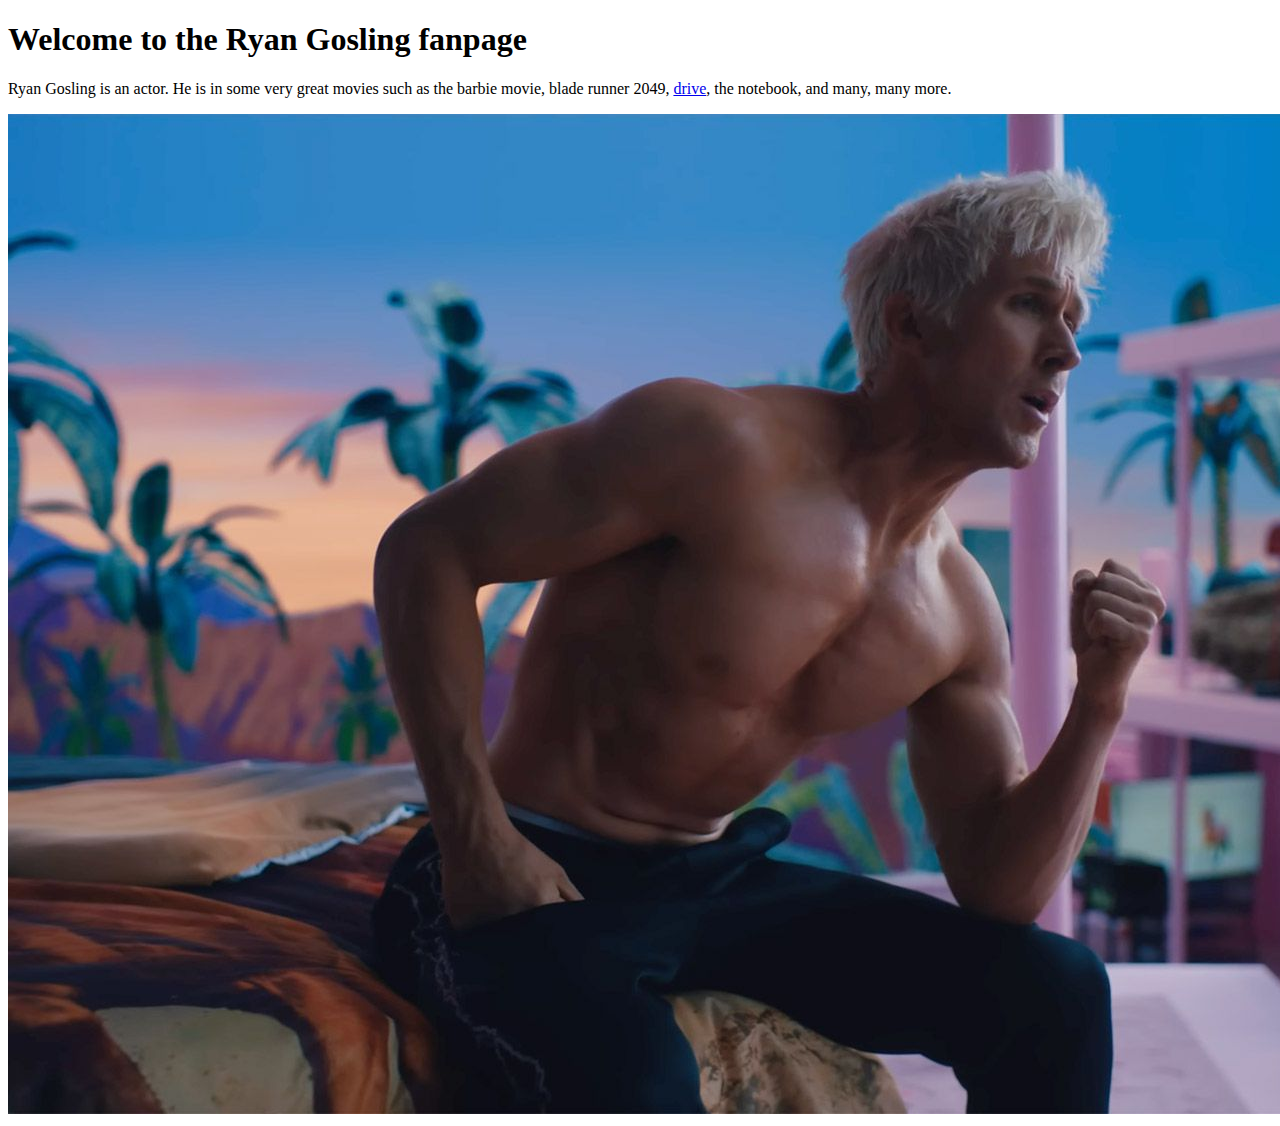
==== index.html @ bbe04ef3 "created initial webpage with image of ryan gosling, some text, title, and favicon" ====
<!doctype html>
<html lang="en-US">
  <head>
    <meta name = "author" content = "Jonah Lewis">
    <meta name = "description"
    content = "A fan page created for the actor Ryan Gosling that I created to
    help me learn how to create web pages. I used the mozilla web developer 
    course to do this."
    <meta charset="utf-8" />
    <title>Ryan Gosling's Fan Page</title>
    <link rel = "icon" href = "icons/favicon.ico" type = "image/x-icon">

  </head>
  <body>
    <h1>Welcome to the Ryan Gosling fanpage</h1>

    <p>Ryan Gosling is an actor. He is in some very great movies
        such as the barbie movie, blade runner 2049, 
        
        <a href = "https://en.wikipedia.org/wiki/Drive_(2011_film)" title = "drive (2011 film) - wikipedia">drive</a>,
        the notebook, and many, many more. 
    </p>

    <img src = "images/ryan-gosling-ken.jpg" alt = "An image of Ryan Gosling in the Barbie movie">
  </body>
</html>
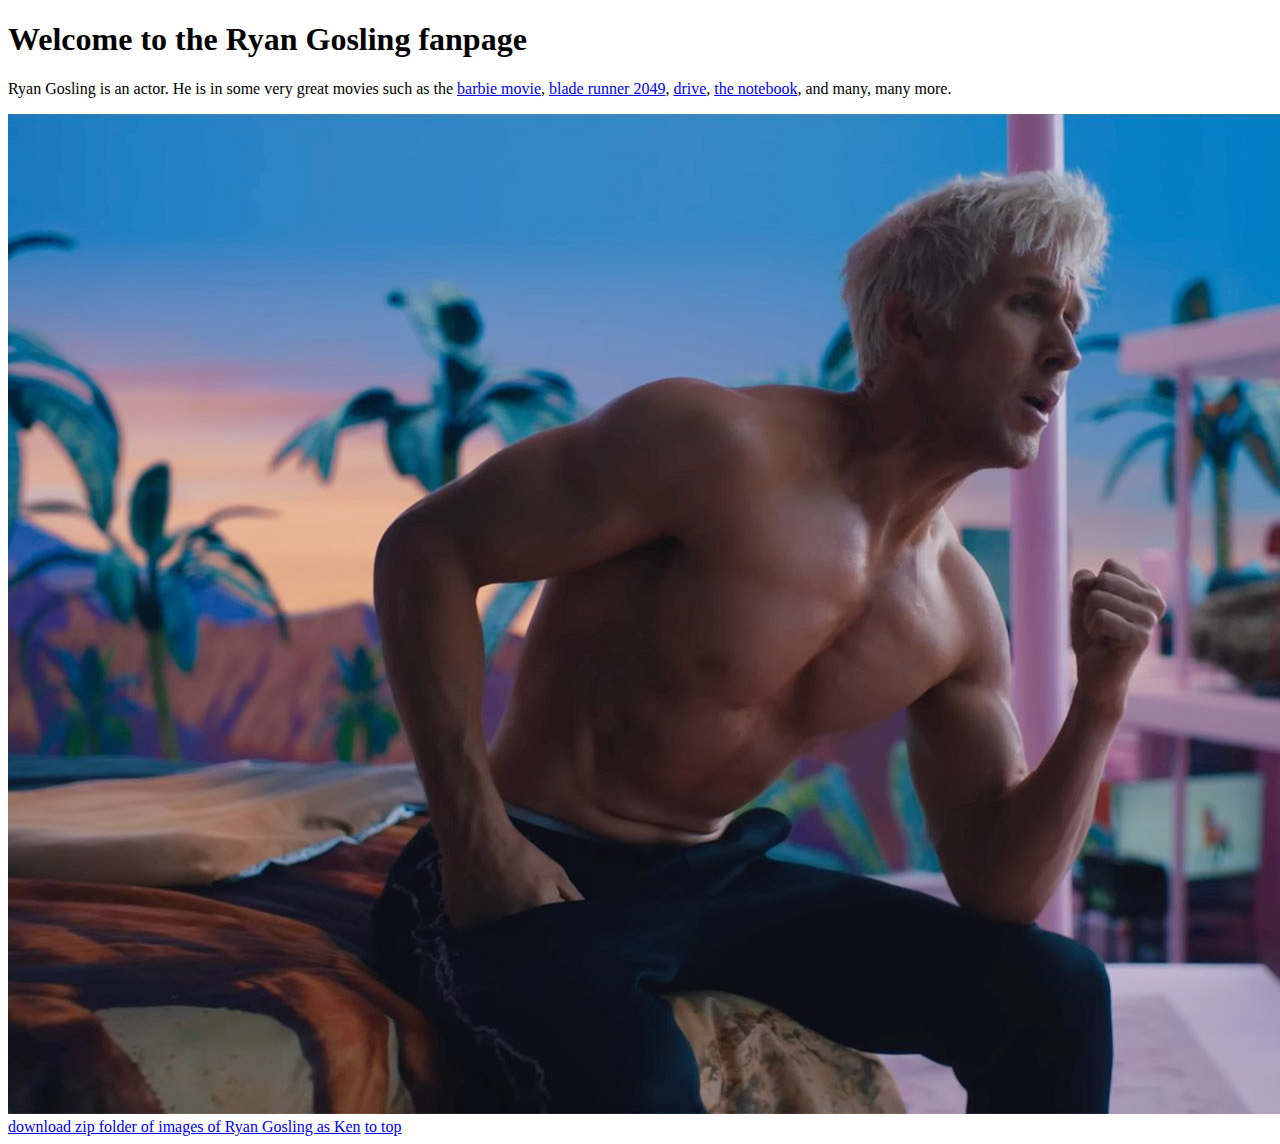
==== commit 06e10702: "add links to ryan gosling movies. add link to top of page. add file download link for ken image" ====
--- a/index.html
+++ b/index.html
@@ -9,18 +9,28 @@
     <meta charset="utf-8" />
     <title>Ryan Gosling's Fan Page</title>
     <link rel = "icon" href = "icons/favicon.ico" type = "image/x-icon">
+    <link rel = "stylesheet" href = "styles/my-css-file.css">
 
   </head>
   <body>
-    <h1>Welcome to the Ryan Gosling fanpage</h1>
+    <h1 id = "top">Welcome to the Ryan Gosling fanpage</h1>
 
     <p>Ryan Gosling is an actor. He is in some very great movies
-        such as the barbie movie, blade runner 2049, 
+        such as the 
+        
+        <a href = "https://en.wikipedia.org/wiki/Barbie_(film)" title = "barbie movie - wikipdia article">barbie movie</a>, 
+        <a href = "https://en.wikipedia.org/wiki/Blade_Runner_2049" title = "blade runner 2049 - wikipdia article">blade runner 2049</a>, 
         
         <a href = "https://en.wikipedia.org/wiki/Drive_(2011_film)" title = "drive (2011 film) - wikipedia">drive</a>,
-        the notebook, and many, many more. 
+        
+        <a href = "https://en.wikipedia.org/wiki/The_Notebook" title = "the notebook - wikipdia article">the notebook</a>,
+         and many, many more. 
     </p>
 
     <img src = "images/ryan-gosling-ken.jpg" alt = "An image of Ryan Gosling in the Barbie movie">
+    <a href = "images/ryan-gosling-ken.jpg" download = "ryan-gosling-ken.jpg" title = "ryan-goslin-ken.zip">download zip folder of images of Ryan Gosling as Ken</a>
+    <a href = "#top">to top</a>
+    <script src = "scripts/my-js-file.js" defer></script>
+
   </body>
 </html>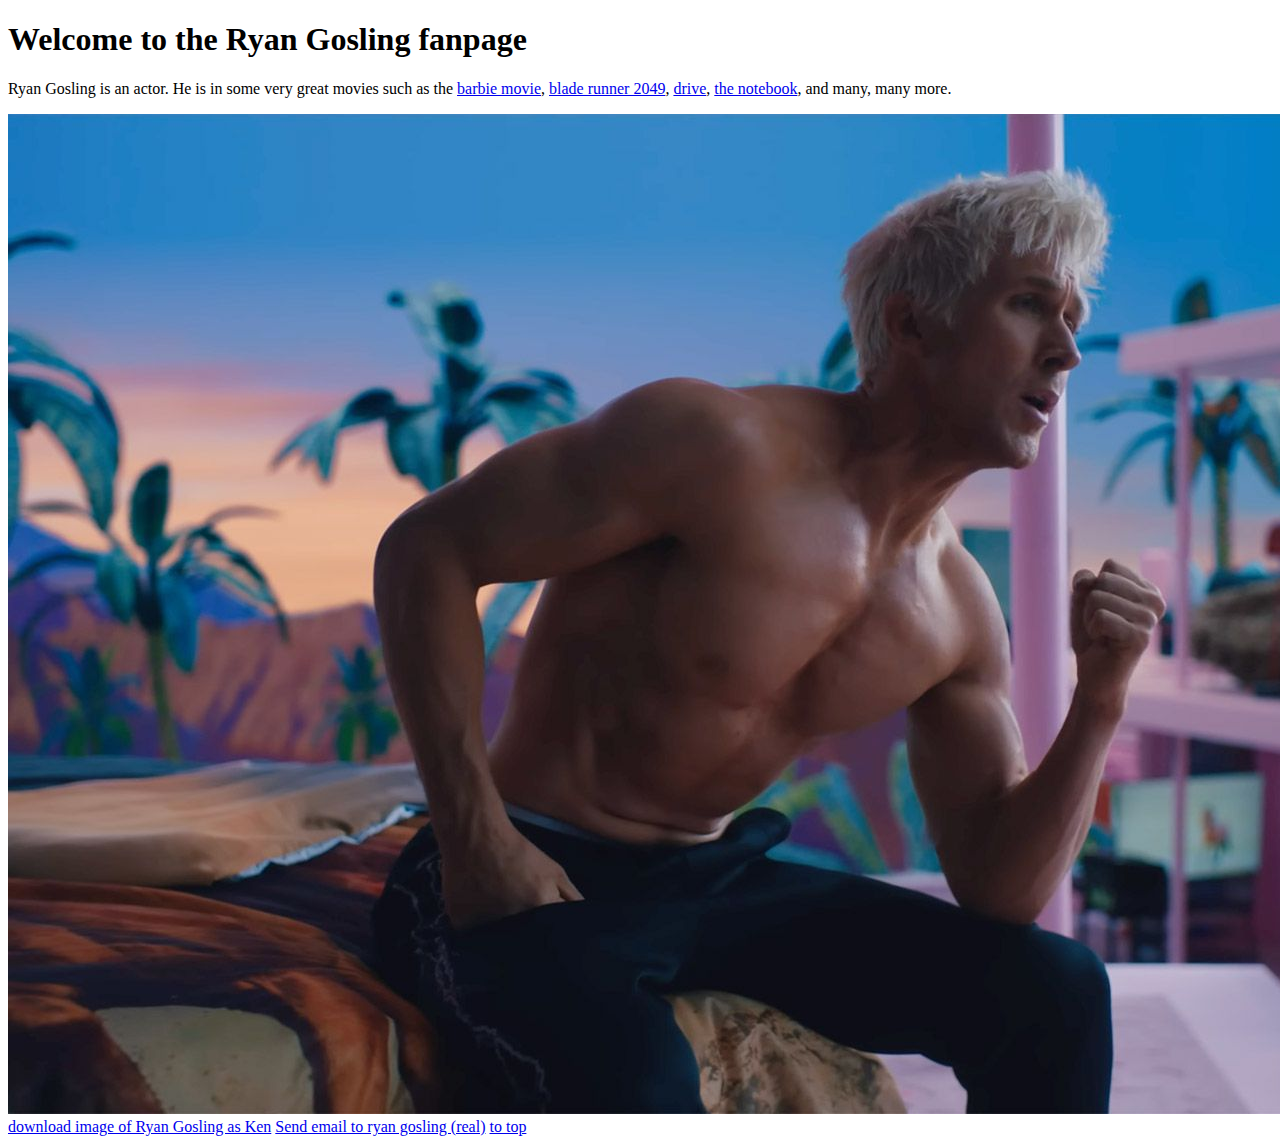
==== commit 6119bf88: "add option to email ryan gosling. Change wording of ryan gosling image download to accurately reflec" ====
--- a/index.html
+++ b/index.html
@@ -28,7 +28,8 @@
     </p>
 
     <img src = "images/ryan-gosling-ken.jpg" alt = "An image of Ryan Gosling in the Barbie movie">
-    <a href = "images/ryan-gosling-ken.jpg" download = "ryan-gosling-ken.jpg" title = "ryan-goslin-ken.zip">download zip folder of images of Ryan Gosling as Ken</a>
+    <a href = "images/ryan-gosling-ken.jpg" download = "ryan-gosling-ken.jpg" title = "ryan-goslin-ken.jpg">download image of Ryan Gosling as Ken</a>
+    <a href = "mailto:ryangoslingsemail@wikipedia.com" title = "ryan gosling's very real email address">Send email to ryan gosling (real)</a>
     <a href = "#top">to top</a>
     <script src = "scripts/my-js-file.js" defer></script>
 
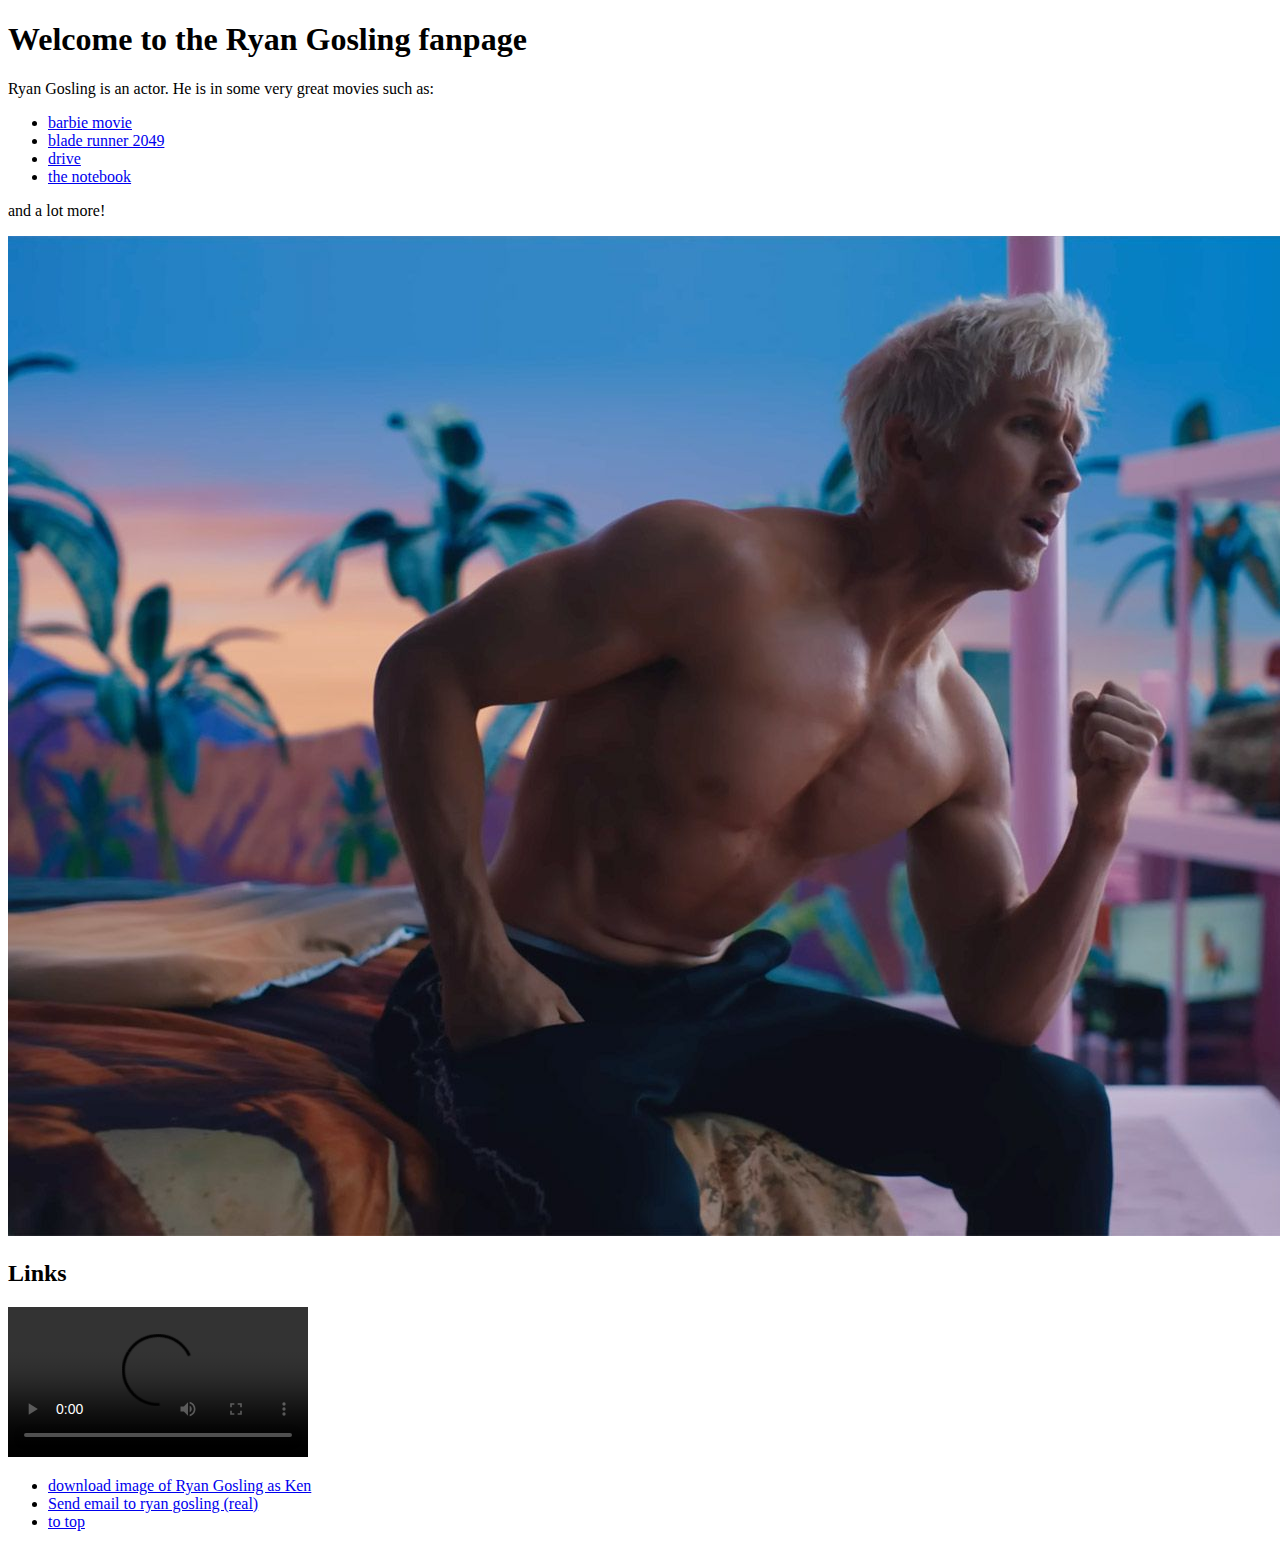
==== commit 10331590: "add video with captions" ====
--- a/index.html
+++ b/index.html
@@ -5,7 +5,7 @@
     <meta name = "description"
     content = "A fan page created for the actor Ryan Gosling that I created to
     help me learn how to create web pages. I used the mozilla web developer 
-    course to do this."
+    course to do this.">
     <meta charset="utf-8" />
     <title>Ryan Gosling's Fan Page</title>
     <link rel = "icon" href = "icons/favicon.ico" type = "image/x-icon">
@@ -16,21 +16,41 @@
     <h1 id = "top">Welcome to the Ryan Gosling fanpage</h1>
 
     <p>Ryan Gosling is an actor. He is in some very great movies
-        such as the 
-        
-        <a href = "https://en.wikipedia.org/wiki/Barbie_(film)" title = "barbie movie - wikipdia article">barbie movie</a>, 
-        <a href = "https://en.wikipedia.org/wiki/Blade_Runner_2049" title = "blade runner 2049 - wikipdia article">blade runner 2049</a>, 
-        
-        <a href = "https://en.wikipedia.org/wiki/Drive_(2011_film)" title = "drive (2011 film) - wikipedia">drive</a>,
-        
-        <a href = "https://en.wikipedia.org/wiki/The_Notebook" title = "the notebook - wikipdia article">the notebook</a>,
-         and many, many more. 
+        such as:
+        <ul>
+          <li>
+            <a href = "https://en.wikipedia.org/wiki/Barbie_(film)" title = "barbie movie - wikipdia article">barbie movie</a>
+          </li>
+          <li>
+            <a href = "https://en.wikipedia.org/wiki/Blade_Runner_2049" title = "blade runner 2049 - wikipdia article">blade runner 2049</a> 
+          </li>
+          
+          <li>
+            <a href = "https://en.wikipedia.org/wiki/Drive_(2011_film)" title = "drive (2011 film) - wikipedia">drive</a>
+          </li>
+          
+          <li>
+            <a href = "https://en.wikipedia.org/wiki/The_Notebook" title = "the notebook - wikipdia article">the notebook</a>
+          </li>
+        </ul>
+        and a lot more!
     </p>
 
     <img src = "images/ryan-gosling-ken.jpg" alt = "An image of Ryan Gosling in the Barbie movie">
-    <a href = "images/ryan-gosling-ken.jpg" download = "ryan-gosling-ken.jpg" title = "ryan-goslin-ken.jpg">download image of Ryan Gosling as Ken</a>
-    <a href = "mailto:ryangoslingsemail@wikipedia.com" title = "ryan gosling's very real email address">Send email to ryan gosling (real)</a>
-    <a href = "#top">to top</a>
+    <h2>Links</h2>
+
+    <video controls>
+      <source src = "videos/i-drive-ryan-gosling.mp4" type = "video/mp4"/>
+      <track kind = "subtitles" label = "english sub" srclang = "en-us" src = "subtitles/i-drive-ryan-gosling.vtt" default/>
+      <p>Loading of the video failed. Try this <a href = "videos/i-drive-ryan-gosling.mp4" title = "meme edit of Ryan Gosling in Barbie movie and drive">video link</a> instead</p>
+    </video>
+    
+    <ul>  
+      <li><a href = "images/ryan-gosling-ken.jpg" download = "ryan-gosling-ken.jpg" title = "ryan-goslin-ken.jpg">download image of Ryan Gosling as Ken</a></li>
+      <li><a href = "mailto:ryangoslingsemail@wikipedia.com?subject=I%20love%20you%20ryan&cc=nobody@mozilla.org&body=I%20hope%20you%20get%20this%20email!" title = "ryan gosling's very real email address. If this doesn't work you need 
+      to change how your browser handles mailto addresses">Send email to ryan gosling (real)</a></li>
+      <li><a href = "#top">to top</a></li>
+    </ul>  
     <script src = "scripts/my-js-file.js" defer></script>
 
   </body>
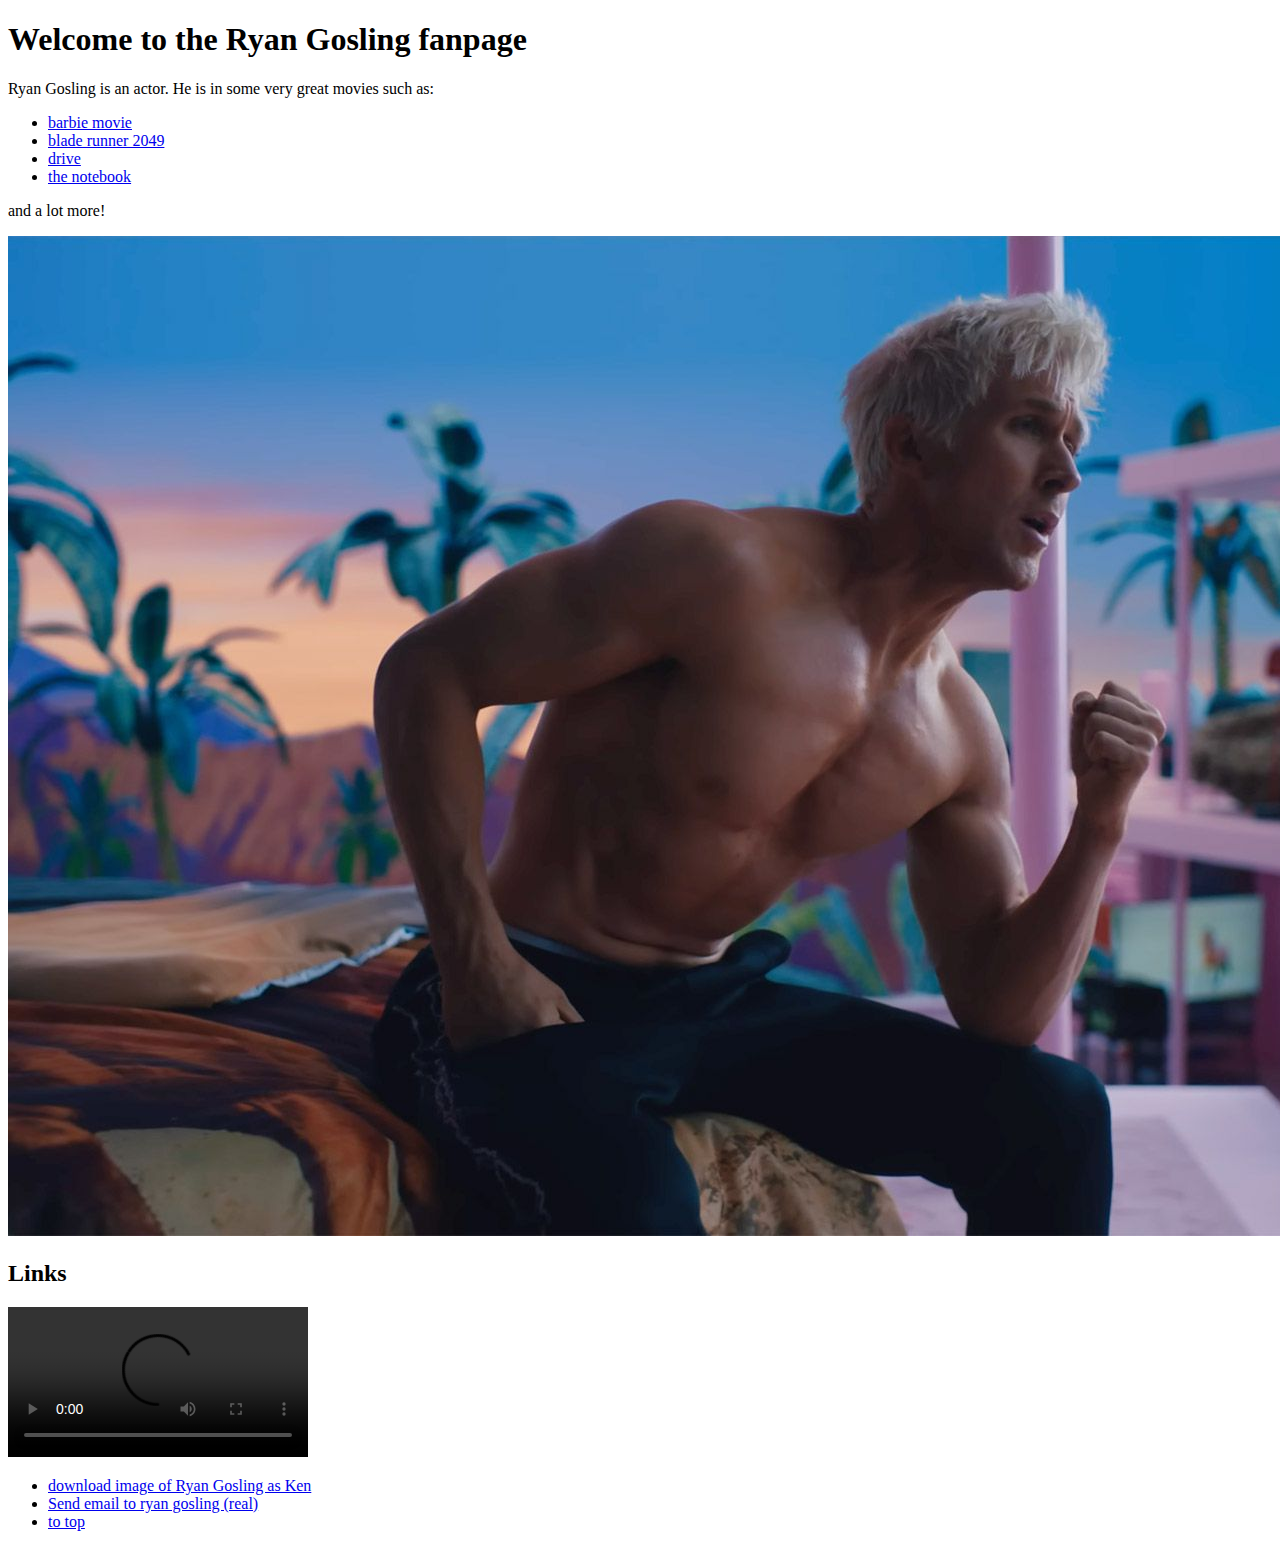
==== commit 9986dafe: "fix captions on 'i drive' video" ====
--- a/index.html
+++ b/index.html
@@ -41,8 +41,8 @@
 
     <video controls>
       <source src = "videos/i-drive-ryan-gosling.mp4" type = "video/mp4"/>
-      <track kind = "subtitles" label = "english sub" srclang = "en-us" src = "subtitles/i-drive-ryan-gosling.vtt" default/>
-      <p>Loading of the video failed. Try this <a href = "videos/i-drive-ryan-gosling.mp4" title = "meme edit of Ryan Gosling in Barbie movie and drive">video link</a> instead</p>
+      <track src =  "videos/i-drive-ryan-gosling.vtt" label = "english" kind = "subtitles" srclang = "en-US">
+      <p>Loading of the video failed. Try this <a href = "videos/i-drive-ryan-gosling.mp4" title = "meme edit of Ryan Gosling in Barbie movie and drive">video link</a>instead</p>
     </video>
     
     <ul>  
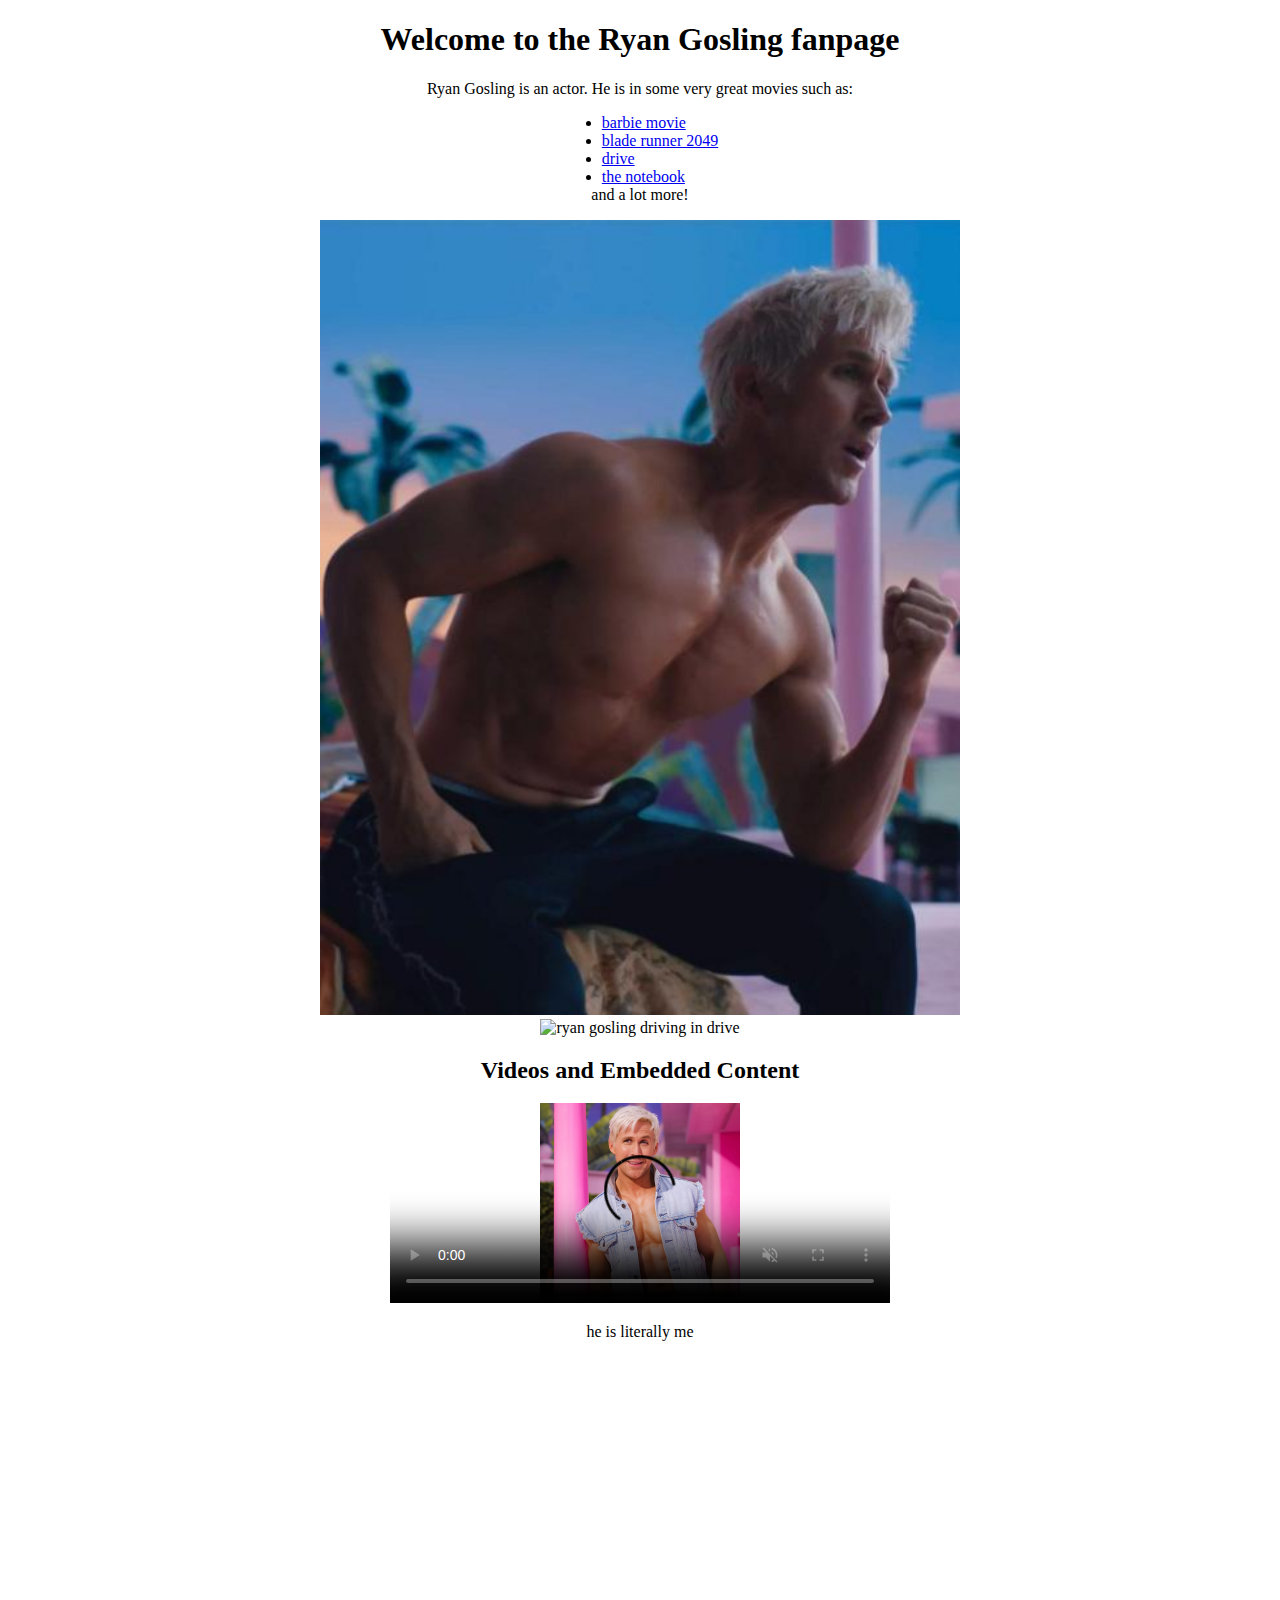
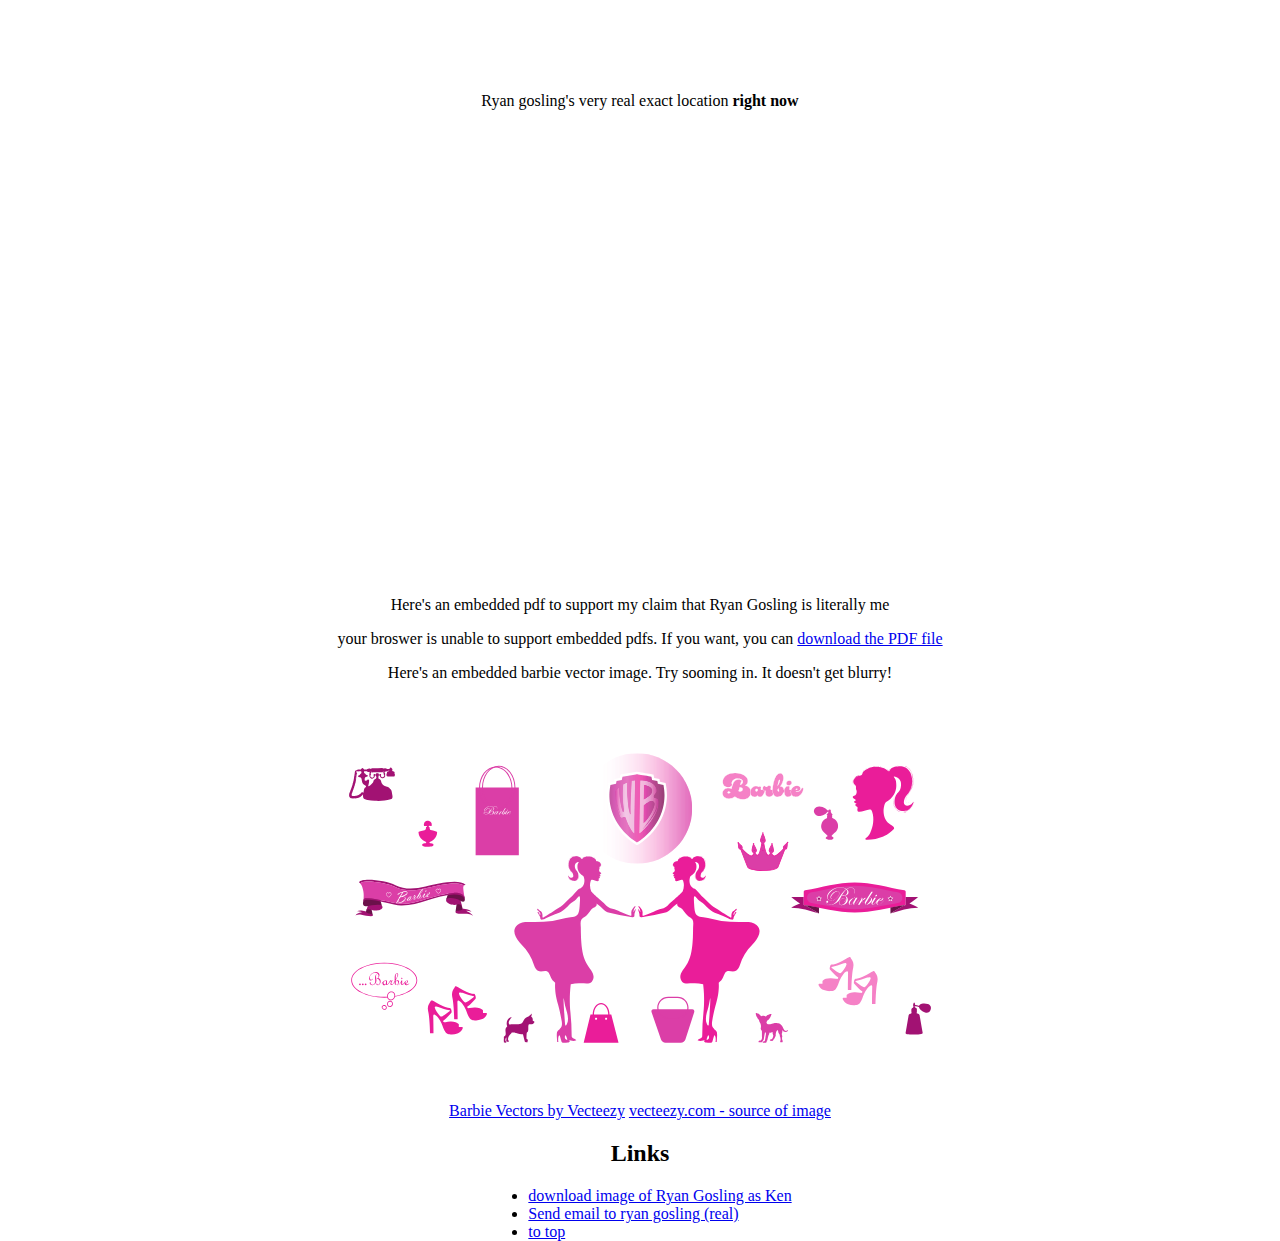
==== commit ad77d4a8: "add image resizing for smaller screens" ====
--- a/index.html
+++ b/index.html
@@ -14,37 +14,100 @@
   </head>
   <body>
     <h1 id = "top">Welcome to the Ryan Gosling fanpage</h1>
+    <article>
+      <p>Ryan Gosling is an actor. He is in some very great movies
+          such as:
+          <ul>
+            <li>
+              <a href = "https://en.wikipedia.org/wiki/Barbie_(film)" title = "barbie movie - wikipdia article">barbie movie</a>
+            </li>
+            <li>
+              <a href = "https://en.wikipedia.org/wiki/Blade_Runner_2049" title = "blade runner 2049 - wikipdia article">blade runner 2049</a> 
+            </li>
+            
+            <li>
+              <a href = "https://en.wikipedia.org/wiki/Drive_(2011_film)" title = "drive (2011 film) - wikipedia">drive</a>
+            </li>
+            
+            <li>
+              <a href = "https://en.wikipedia.org/wiki/The_Notebook" title = "the notebook - wikipdia article">the notebook</a>
+            </li>
+          </ul>
+          and a lot more!
+      </p>
+    </article>
+    
+    <picture>  
+      <source media = "(max-width: 1499px)" srcset = "images/ken-narrow.jpg"/>
+      <source media = "(min-width: 1500px)" srcset = "images/ryan-gosling-ken.jpg"/>
+      <img src = "images/ryan-gosling-ken.jpg" alt = "An image of Ryan Gosling in the Barbie movie">
+    </picture>
+    
+    <img
+      srcset = "images/i-drive-high-quality.jpg 3200w, images/i-drive-low-quality.jpg 667w"
+      sizes = "(max-width: 1000px) 667px, 3200px"
+      src = "images/i-drive-low-quality.jpg"
+      alt = "ryan gosling driving in drive"
+    />
 
-    <p>Ryan Gosling is an actor. He is in some very great movies
-        such as:
-        <ul>
-          <li>
-            <a href = "https://en.wikipedia.org/wiki/Barbie_(film)" title = "barbie movie - wikipdia article">barbie movie</a>
-          </li>
-          <li>
-            <a href = "https://en.wikipedia.org/wiki/Blade_Runner_2049" title = "blade runner 2049 - wikipdia article">blade runner 2049</a> 
-          </li>
-          
-          <li>
-            <a href = "https://en.wikipedia.org/wiki/Drive_(2011_film)" title = "drive (2011 film) - wikipedia">drive</a>
-          </li>
-          
-          <li>
-            <a href = "https://en.wikipedia.org/wiki/The_Notebook" title = "the notebook - wikipdia article">the notebook</a>
-          </li>
-        </ul>
-        and a lot more!
-    </p>
+      <h2>Videos and Embedded Content</h2>
+    <video controls poster = "images/ryan-gosling-ken-2.webp" width = "500" height = "200" muted>
+      <source src = "videos/i-drive-ryan-gosling.mp4" type = "video/mp4"/>
+      <track src =  "videos/i-drive-ryan-gosling.vtt" label = "English" kind = "subtitles" srclang = "en-US">
+      <p>Loading of the video failed. Try this <a href = "videos/i-drive-ryan-gosling.mp4" title = "meme edit of Ryan Gosling in Barbie movie and drive">video link</a>instead</p>
+    </video>
+    <article>
+      <p>he is literally me</p>
+      <iframe width="560" height="315" 
+      src="https://www.youtube.com/embed/wrKvyh_LBPg?si=P0sr_8CsSvYaVeHx" 
+      title="YouTube video player" 
+      frameborder="0" 
+      allow="accelerometer; autoplay; clipboard-write; encrypted-media; gyroscope; picture-in-picture; web-share" 
+      allowfullscreen></iframe>
+    </article>
+    
+    <article>
+      <p>Ryan gosling's very real exact location <strong>right now</strong></p>
+      <iframe 
+      src="https://www.google.com/maps/embed?pb=!1m18!1m12!1m3!1d3371.1094328410704!2d42.11735012822131!3d42.64606925429732!2m3!1f0!2f0!3f0!3m2!1i1024!2i768!4f13.1!3m3!1m2!1s0x405c1bee914ee81d%3A0x6347a6d359a093ce!2sRyan%20gosling!5e0!3m2!1sen!2sus!4v1704836975714!5m2!1sen!2sus" 
+      width="600" 
+      height="450" 
+      style="border:0;" 
+      allowfullscreen="" 
+      loading="lazy" 
+      referrerpolicy="no-referrer-when-downgrade"></iframe>
+    </article>
+   
+    <article>
+      <p>Here's an embedded pdf to support my claim that Ryan Gosling is literally me</p>
+      <object data = "documents/this-is-an-embedded-pdf.pdf" type = "application/pdf"  height = "500px" width = "500px">
+        <p>
+          your broswer is unable to support embedded pdfs. If you want, you can 
+          <a href = "documents/this-is-an-embedded-pdf.pdf" title = "this-is-an-embedded-pdf.pdf">download the PDF file</a>
+        </p>
+      </object>
+    </article>
 
-    <img src = "images/ryan-gosling-ken.jpg" alt = "An image of Ryan Gosling in the Barbie movie">
+    <article>
+      <p>Here's an embedded barbie vector image. Try sooming in. It doesn't get blurry!</p>
+      <img 
+      src = "images/barbie-images-vector.svg"
+      alt = "barbie images in vector format"
+      title = "scaling forever and ever and ever"
+      width = "400px"
+      height = "400px">
+      <br>
+      <a href="https://www.vecteezy.com/free-vector/barbie">Barbie Vectors by Vecteezy</a>
+      <a href = "https://www.vecteezy.com/" title = "free vector image provider">vecteezy.com - source of image</a>
+    </article>
+
+
     <h2>Links</h2>
 
-    <video controls>
-      <source src = "videos/i-drive-ryan-gosling.mp4" type = "video/mp4"/>
-      <track src =  "videos/i-drive-ryan-gosling.vtt" label = "english" kind = "subtitles" srclang = "en-US">
-      <p>Loading of the video failed. Try this <a href = "videos/i-drive-ryan-gosling.mp4" title = "meme edit of Ryan Gosling in Barbie movie and drive">video link</a>instead</p>
-    </video>
     
+
+
+
     <ul>  
       <li><a href = "images/ryan-gosling-ken.jpg" download = "ryan-gosling-ken.jpg" title = "ryan-goslin-ken.jpg">download image of Ryan Gosling as Ken</a></li>
       <li><a href = "mailto:ryangoslingsemail@wikipedia.com?subject=I%20love%20you%20ryan&cc=nobody@mozilla.org&body=I%20hope%20you%20get%20this%20email!" title = "ryan gosling's very real email address. If this doesn't work you need 
--- a/styles/my-css-file.css
+++ b/styles/my-css-file.css
@@ -0,0 +1,20 @@
+html
+{
+    text-align: center;
+
+}
+ul
+{
+    display: table;
+    margin: 0 auto;
+    text-align: left;
+}
+img
+{
+    width: 100%;
+}
+body
+{
+    width: 50%;
+    margin: 0 auto;
+}